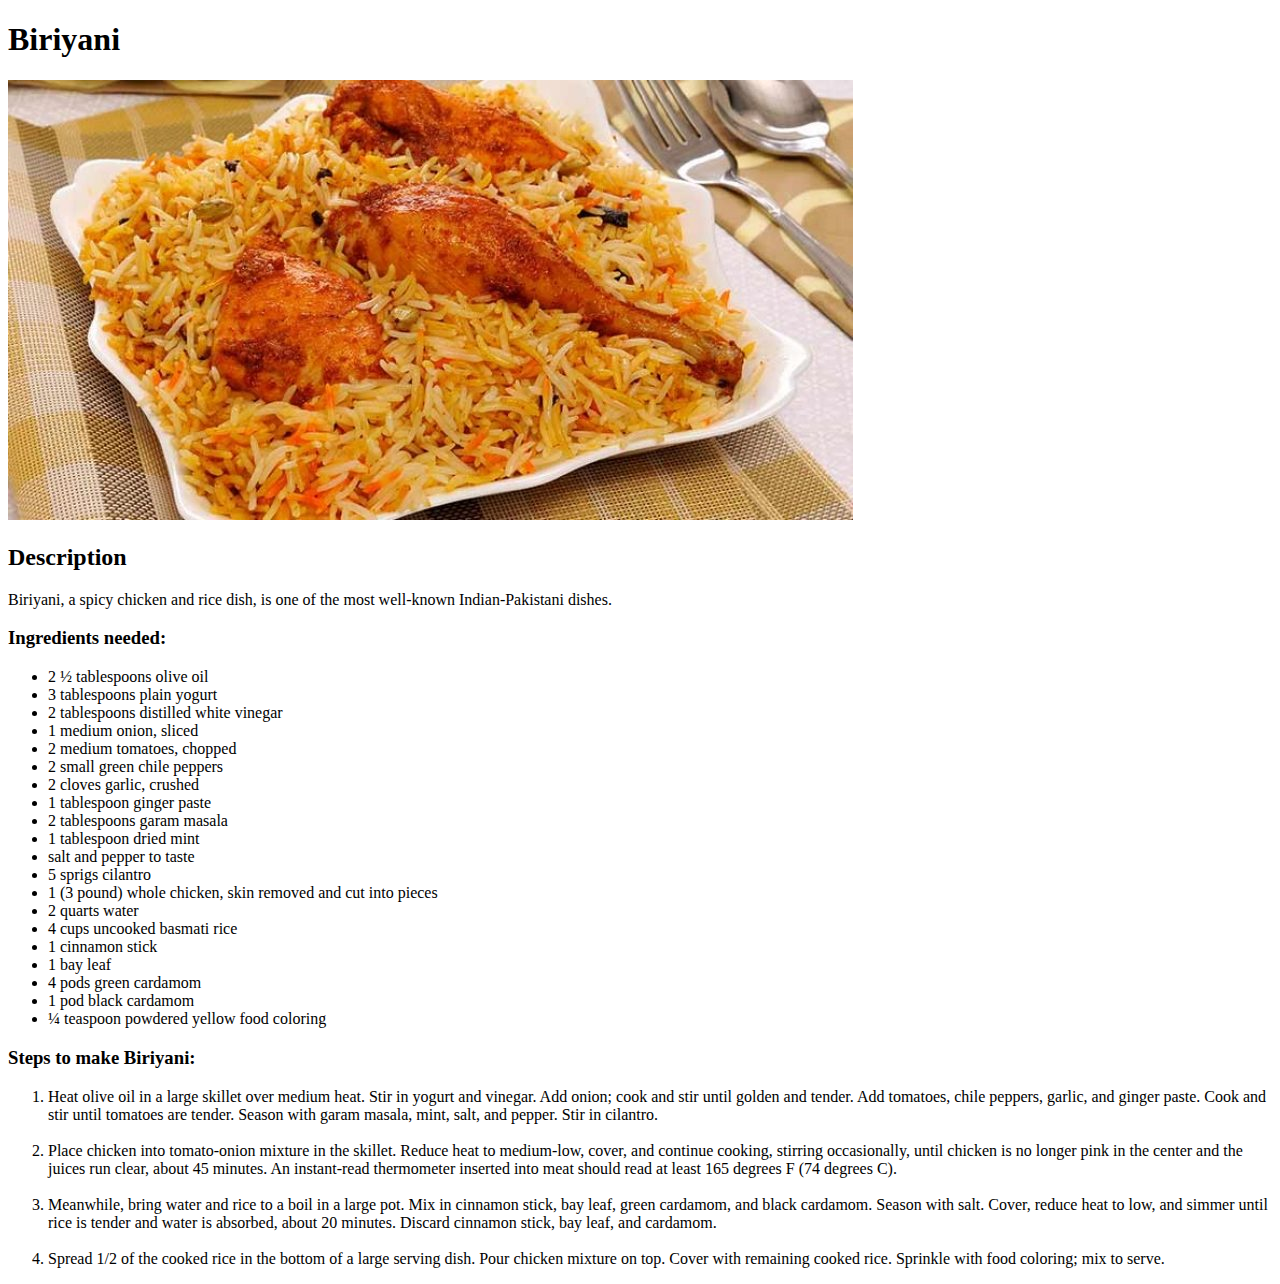
==== recipes/biriyani.html @ 99a2f3bd "Add Biriyani recipe to the website" ====
<!DOCTYPE html>
<html lang="en">
<head>
    <meta charset="UTF-8">
    <title>Biriyani Recipe</title>
</head>
<body>
    <h1>Biriyani</h1>
    <img src="../images/biriyani.jpg">
    <h2>Description</h2>
    <p>Biriyani, a spicy chicken and rice dish, is one of the most well-known Indian-Pakistani dishes.</p>
    <h3>Ingredients needed:</h3>
    <ul>
        <li>2 ½ tablespoons olive oil</li>
        <li>3 tablespoons plain yogurt</li>
        <li>2 tablespoons distilled white vinegar</li>
        <li>1 medium onion, sliced</li>
        <li>2 medium tomatoes, chopped</li>
        <li>2 small green chile peppers</li>
        <li>2 cloves garlic, crushed</li>
        <li>1 tablespoon ginger paste</li>
        <li>2 tablespoons garam masala</li>
        <li>1 tablespoon dried mint</li>
        <li>salt and pepper to taste</li>
        <li>5 sprigs cilantro</li>
        <li>1 (3 pound) whole chicken, skin removed and cut into pieces</li>
        <li>2 quarts water</li>
        <li>4 cups uncooked basmati rice</li>
        <li>1 cinnamon stick</li>
        <li>1 bay leaf</li>
        <li>4 pods green cardamom</li>
        <li>1 pod black cardamom</li>
        <li>¼ teaspoon powdered yellow food coloring</li>
    </ul>
    <h3>Steps to make Biriyani:</h3>
    <ol>
        <li>Heat olive oil in a large skillet over medium heat. Stir in yogurt and vinegar. Add onion; cook and stir until golden and tender. Add tomatoes, chile peppers, garlic, and ginger paste. Cook and stir until tomatoes are tender. Season with garam masala, mint, salt, and pepper. Stir in cilantro.</li>
        <br>
        <li>Place chicken into tomato-onion mixture in the skillet. Reduce heat to medium-low, cover, and continue cooking, stirring occasionally, until chicken is no longer pink in the center and the juices run clear, about 45 minutes. An instant-read thermometer inserted into meat should read at least 165 degrees F (74 degrees C).</li>
        <br>
        <li>Meanwhile, bring water and rice to a boil in a large pot. Mix in cinnamon stick, bay leaf, green cardamom, and black cardamom. Season with salt. Cover, reduce heat to low, and simmer until rice is tender and water is absorbed, about 20 minutes. Discard cinnamon stick, bay leaf, and cardamom.</li>
        <br>
        <li>Spread 1/2 of the cooked rice in the bottom of a large serving dish. Pour chicken mixture on top. Cover with remaining cooked rice. Sprinkle with food coloring; mix to serve.</li>
    </ol>

</body>
</html>
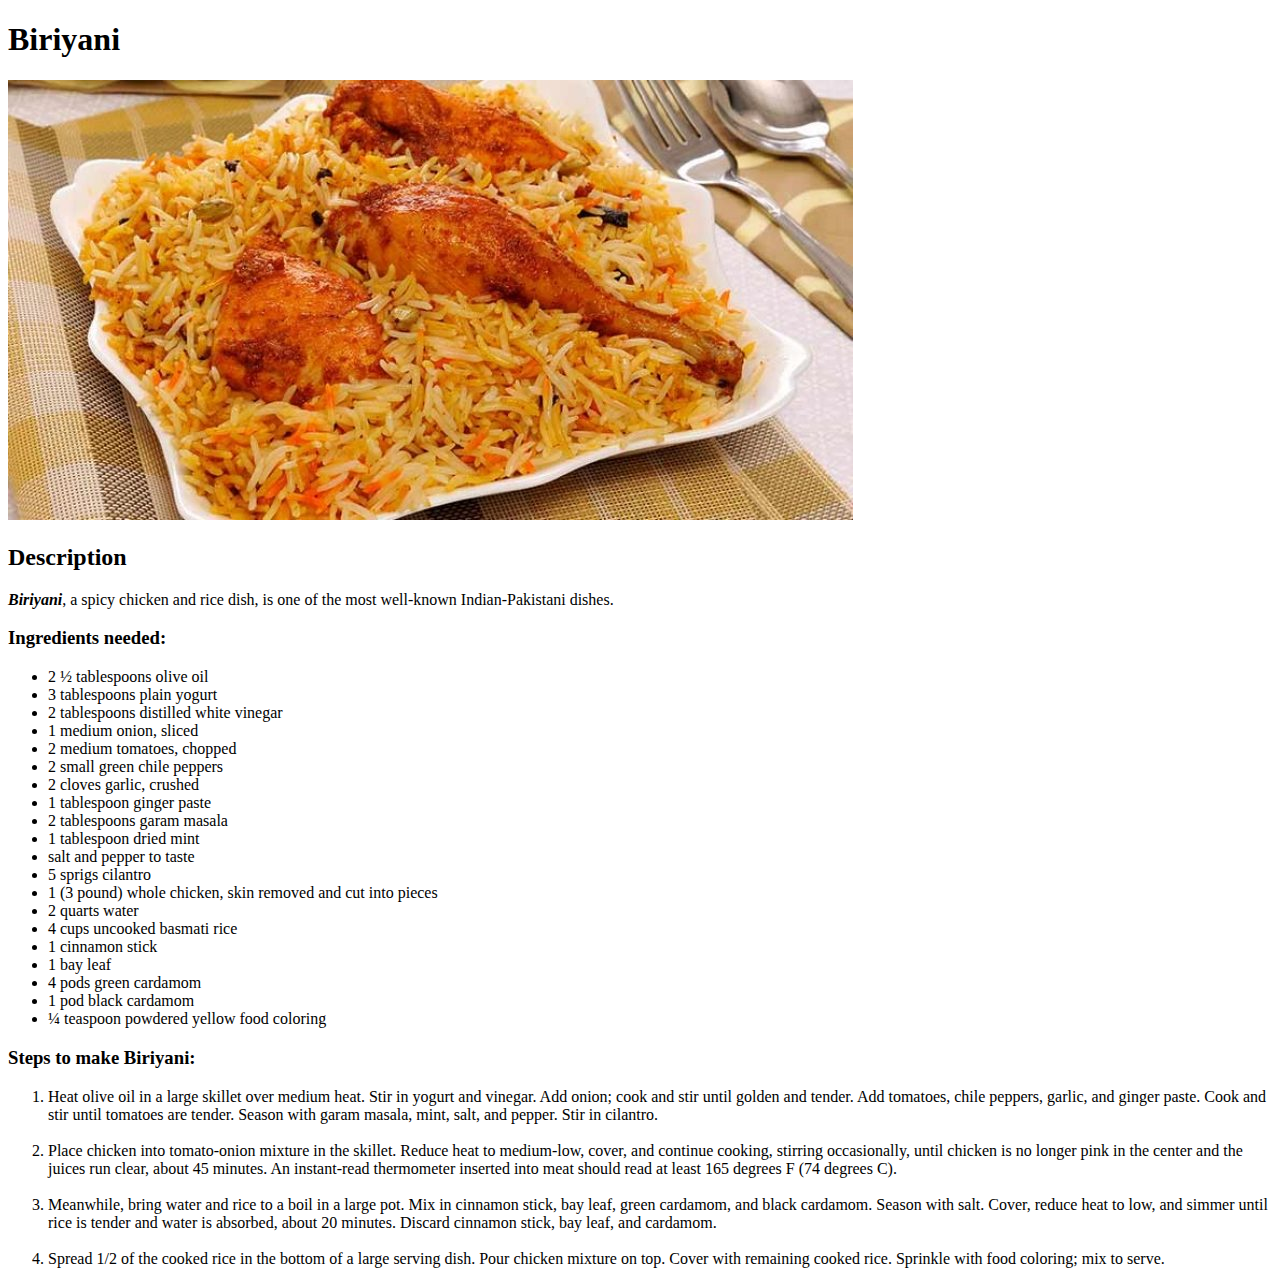
==== commit eb685486: "Add Chana Masala recipe to the website" ====
--- a/recipes/biriyani.html
+++ b/recipes/biriyani.html
@@ -8,7 +8,7 @@
     <h1>Biriyani</h1>
     <img src="../images/biriyani.jpg">
     <h2>Description</h2>
-    <p>Biriyani, a spicy chicken and rice dish, is one of the most well-known Indian-Pakistani dishes.</p>
+    <p><strong><em>Biriyani</em></strong>, a spicy chicken and rice dish, is one of the most well-known Indian-Pakistani dishes.</p>
     <h3>Ingredients needed:</h3>
     <ul>
         <li>2 ½ tablespoons olive oil</li>
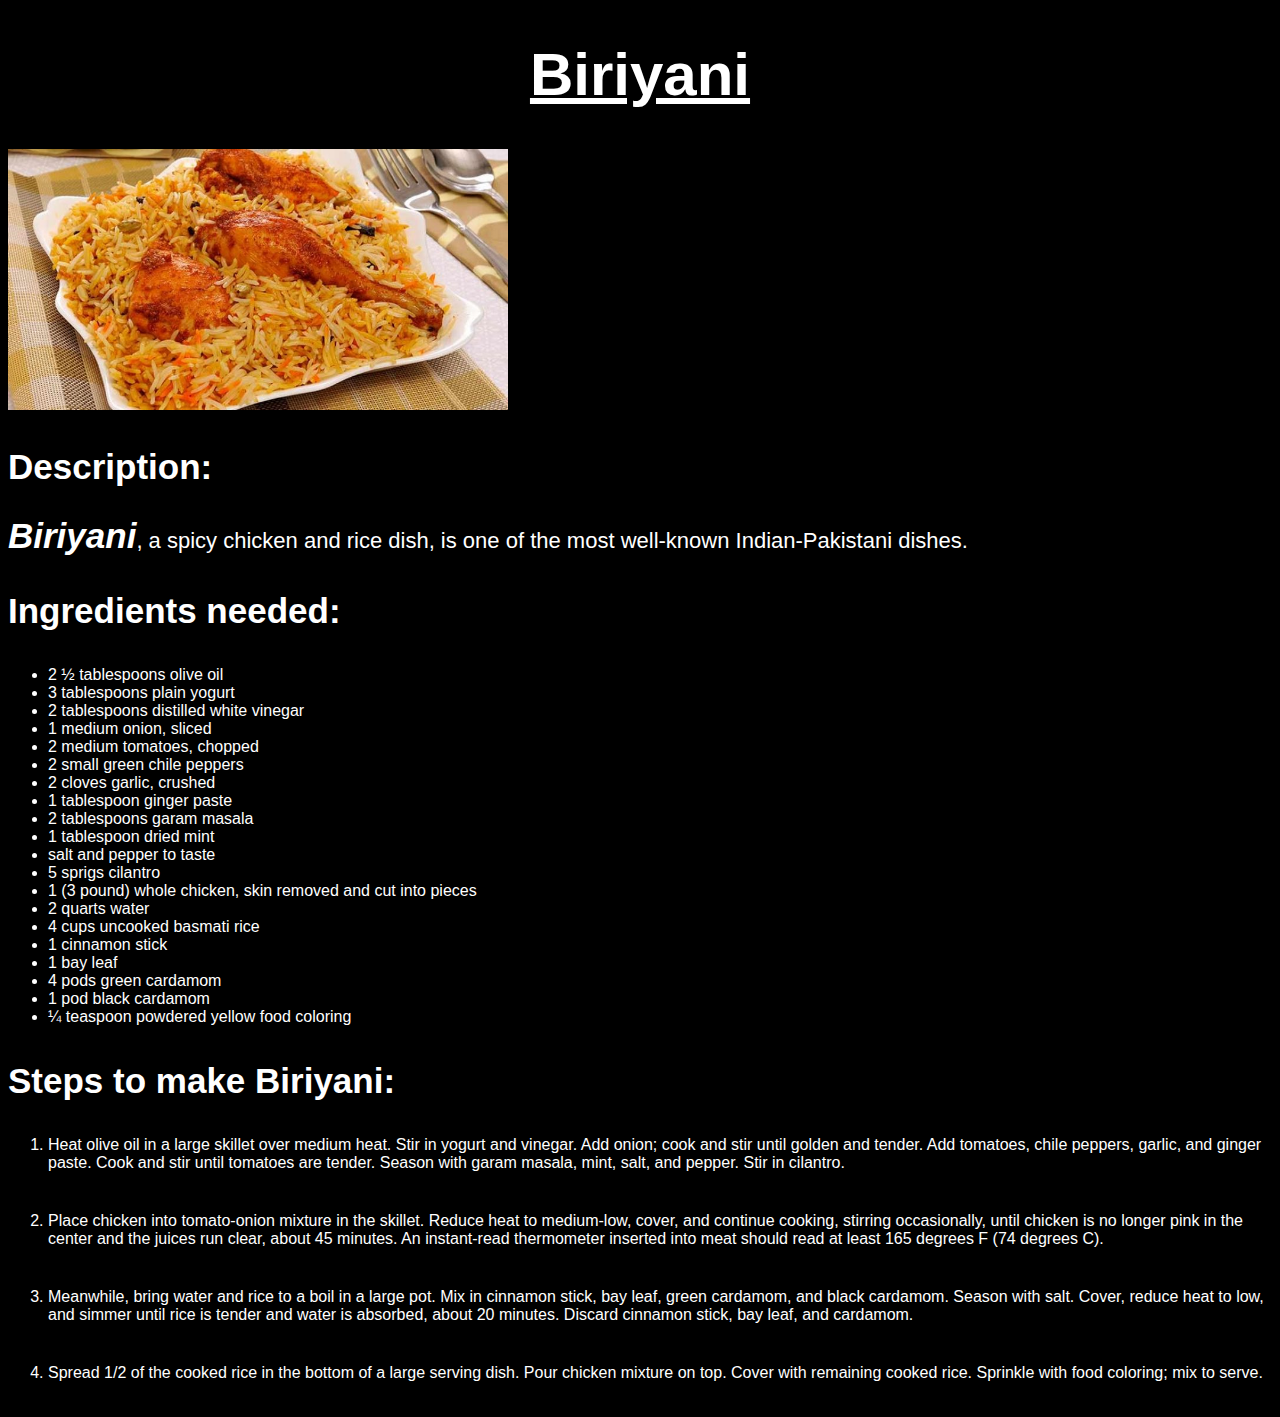
==== commit efcc4594: "Add css styles to the website" ====
--- a/recipes/biriyani.html
+++ b/recipes/biriyani.html
@@ -1,14 +1,15 @@
 <!DOCTYPE html>
 <html lang="en">
 <head>
+    <link rel="stylesheet" href ="../css/styles.css">
     <meta charset="UTF-8">
     <title>Biriyani Recipe</title>
 </head>
 <body>
     <h1>Biriyani</h1>
-    <img src="../images/biriyani.jpg">
-    <h2>Description</h2>
-    <p><strong><em>Biriyani</em></strong>, a spicy chicken and rice dish, is one of the most well-known Indian-Pakistani dishes.</p>
+    <img src="../images/biriyani.jpg" alt="Biriyani">
+    <h2>Description:</h2>
+    <p class="description"><strong><em>Biriyani</em></strong>, a spicy chicken and rice dish, is one of the most well-known Indian-Pakistani dishes.</p>
     <h3>Ingredients needed:</h3>
     <ul>
         <li>2 ½ tablespoons olive oil</li>
--- a/css/styles.css
+++ b/css/styles.css
@@ -0,0 +1,25 @@
+* {
+    color: white;
+    background-color: black;
+    font-family: Arial, Helvetica, sans-serif;
+    font-size: 35px;
+}
+
+h1 {
+    text-align: center;
+    font-size: 60px;
+    text-decoration: underline;
+}
+
+a, li {
+    font-size: 16px;
+}
+
+.description {
+    font-size: 22px;
+}
+
+img {
+    height: auto;
+    width: 500px;
+}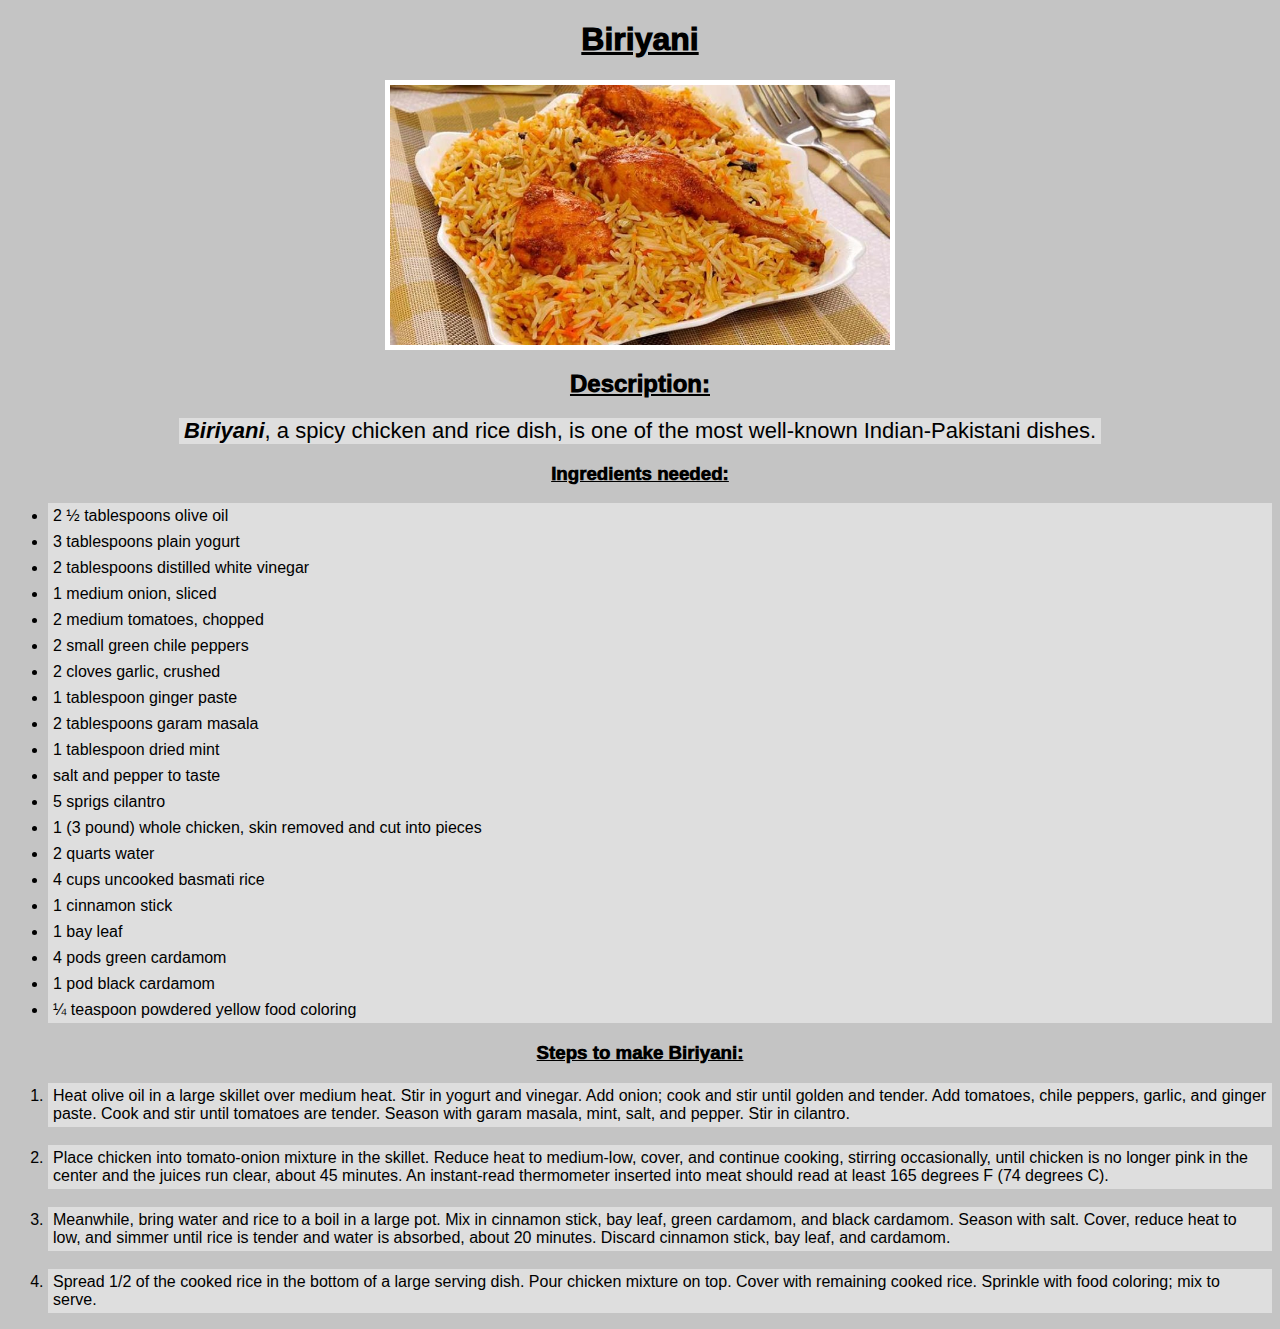
==== commit 0ba2ed58: "Add style to the website" ====
--- a/recipes/biriyani.html
+++ b/recipes/biriyani.html
@@ -9,7 +9,7 @@
     <h1>Biriyani</h1>
     <img src="../images/biriyani.jpg" alt="Biriyani">
     <h2>Description:</h2>
-    <p class="description"><strong><em>Biriyani</em></strong>, a spicy chicken and rice dish, is one of the most well-known Indian-Pakistani dishes.</p>
+    <div class="center"><p class="description"><strong><em>Biriyani</em></strong>, a spicy chicken and rice dish, is one of the most well-known Indian-Pakistani dishes.</p></div>
     <h3>Ingredients needed:</h3>
     <ul>
         <li>2 ½ tablespoons olive oil</li>
--- a/css/styles.css
+++ b/css/styles.css
@@ -1,25 +1,63 @@
 * {
-    color: white;
-    background-color: black;
+    background-color: rgb(196, 196, 196);
     font-family: Arial, Helvetica, sans-serif;
-    font-size: 35px;
 }
 
-h1 {
+h1, h2, h3 {
     text-align: center;
-    font-size: 60px;
     text-decoration: underline;
+    font-weight: 950;
 }
 
-a, li {
+li {
     font-size: 16px;
+    padding: 4px 5px;
 }
 
 .description {
     font-size: 22px;
+    margin: 0 auto;
+    display: inline-block;
+    padding: 0 5px;
 }
 
 img {
     height: auto;
     width: 500px;
-}+    display: block;
+    margin-left: auto;
+    margin-right: auto;
+    border: 5px solid white;
+}
+
+p {
+    background-color: hsl(0, 0%, 87%);
+    margin: 0px;
+    margin-left: 15px;
+    font-size: 25px;
+    padding: 5px 10px;
+}
+
+.description, 
+li,  
+em, 
+a {
+    background-color: hsl(0, 0%, 87%);
+}
+
+a {
+    font-size: 20px;
+    font-family: 'Courier New', Courier, monospace;
+    font-weight: 700;
+    color: rgb(19, 95, 4);
+}
+
+a:hover {
+    background-color: rgb(101, 245, 88);
+}
+
+.center {
+    text-align: center;
+}
+
+
